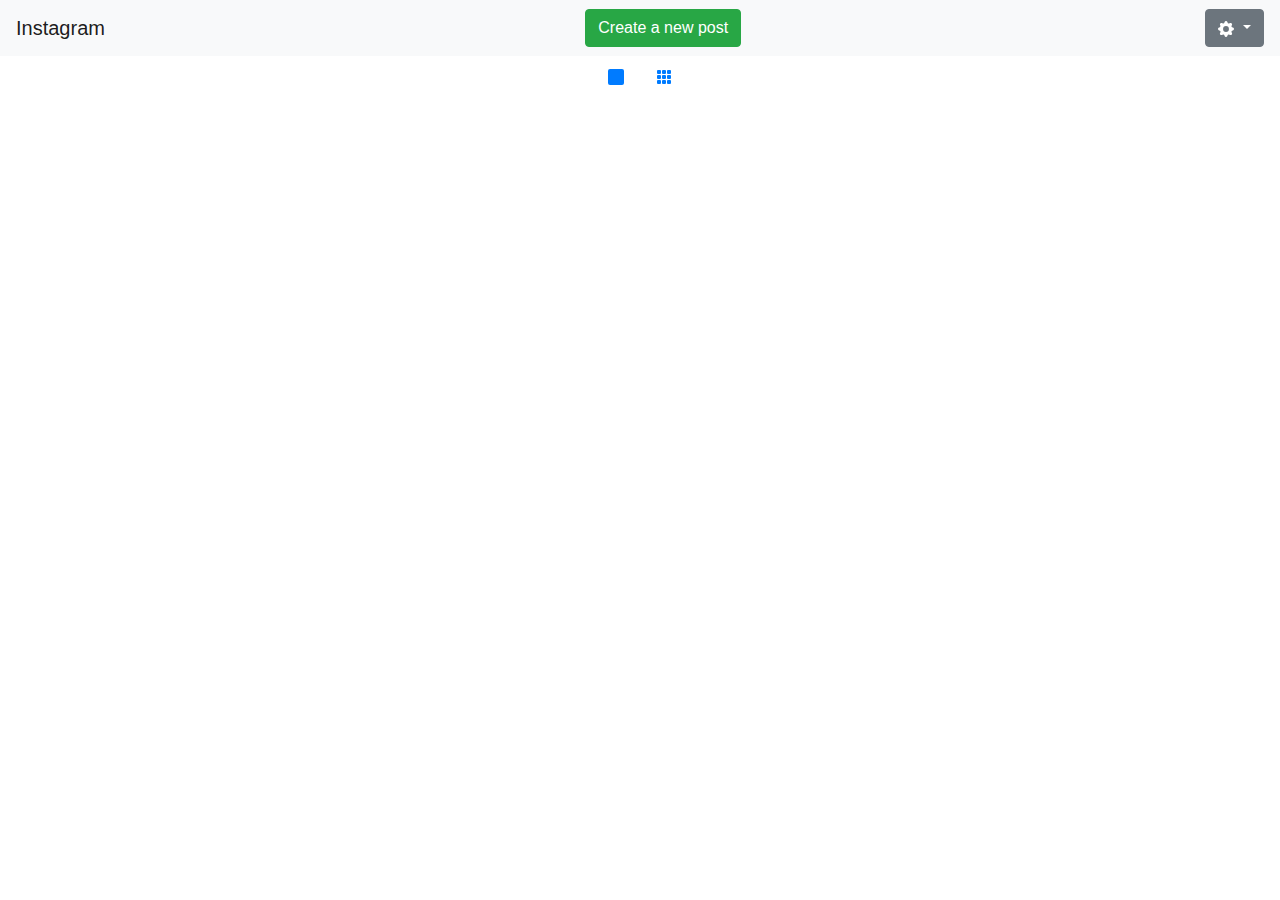
==== index.html @ 03d9f219 "bootstrap" ====
<!DOCTYPE html>
<html lang="en">

<head>
	<meta charset="UTF-8">
	<meta name="viewport" content="width=device-width, initial-scale=1.0">
	<!-- CSS only -->
	<link rel="stylesheet" href="https://stackpath.bootstrapcdn.com/bootstrap/4.5.2/css/bootstrap.min.css"
		integrity="sha384-JcKb8q3iqJ61gNV9KGb8thSsNjpSL0n8PARn9HuZOnIxN0hoP+VmmDGMN5t9UJ0Z" crossorigin="anonymous">
	<link rel="stylesheet" href="https://use.fontawesome.com/releases/v5.8.1/css/all.css" integrity="sha384-50oBUHEmvpQ+1lW4y57PTFmhCaXp0ML5d60M1M7uH2+nqUivzIebhndOJK28anvf" crossorigin="anonymous">
	<link rel="stylesheet" href="style.css">
	<title>Document</title>
</head>

<body>
	<!-- Image and text -->
	<nav class="navbar navbar-light bg-light">
		<a class="navbar-brand" href="#">
			<i class="fab fa-instagram"></i>
    Instagram
        </a>
        
			<button type="button" class="btn btn-success" >Create a new post</button>
			<div class="dropdown">
				<button class="btn btn-secondary dropdown-toggle" type="button" id="dropdownMenuButton" data-toggle="dropdown" aria-haspopup="true" aria-expanded="false">
                    <svg width="1em" height="1em" viewBox="0 0 16 16" class="bi bi-gear-fill" fill="currentColor" xmlns="http://www.w3.org/2000/svg">
                        <path fill-rule="evenodd" d="M9.405 1.05c-.413-1.4-2.397-1.4-2.81 0l-.1.34a1.464 1.464 0 0 1-2.105.872l-.31-.17c-1.283-.698-2.686.705-1.987 1.987l.169.311c.446.82.023 1.841-.872 2.105l-.34.1c-1.4.413-1.4 2.397 0 2.81l.34.1a1.464 1.464 0 0 1 .872 2.105l-.17.31c-.698 1.283.705 2.686 1.987 1.987l.311-.169a1.464 1.464 0 0 1 2.105.872l.1.34c.413 1.4 2.397 1.4 2.81 0l.1-.34a1.464 1.464 0 0 1 2.105-.872l.31.17c1.283.698 2.686-.705 1.987-1.987l-.169-.311a1.464 1.464 0 0 1 .872-2.105l.34-.1c1.4-.413 1.4-2.397 0-2.81l-.34-.1a1.464 1.464 0 0 1-.872-2.105l.17-.31c.698-1.283-.705-2.686-1.987-1.987l-.311.169a1.464 1.464 0 0 1-2.105-.872l-.1-.34zM8 10.93a2.929 2.929 0 1 0 0-5.86 2.929 2.929 0 0 0 0 5.858z"/>
                    </svg>
            </button>
				<div class="dropdown-menu" aria-labelledby="dropdownMenuButton">
					<a class="dropdown-item" href="#">Action</a>
					<a class="dropdown-item" href="#">Another action</a>
					<a class="dropdown-item" href="#">Something else here</a>
				</div>
			</div>
	</nav>
	<div class="container">
		<ul class="nav justify-content-center">
			<li class="nav-item">
				<a class="nav-link" href="#"><svg width="1em" height="1em" viewBox="0 0 16 16" class="bi bi-square-fill"
						fill="currentColor" xmlns="http://www.w3.org/2000/svg">
						<path d="M0 2a2 2 0 0 1 2-2h12a2 2 0 0 1 2 2v12a2 2 0 0 1-2 2H2a2 2 0 0 1-2-2V2z" />
					</svg></a>
			</li>
			<li class="nav-item">
				<a class="nav-link" href="#"><svg width="1em" height="1em" viewBox="0 0 16 16"
						class="bi bi-grid-3x3-gap-fill" fill="currentColor" xmlns="http://www.w3.org/2000/svg">
						<path
							d="M1 2a1 1 0 0 1 1-1h2a1 1 0 0 1 1 1v2a1 1 0 0 1-1 1H2a1 1 0 0 1-1-1V2zm5 0a1 1 0 0 1 1-1h2a1 1 0 0 1 1 1v2a1 1 0 0 1-1 1H7a1 1 0 0 1-1-1V2zm5 0a1 1 0 0 1 1-1h2a1 1 0 0 1 1 1v2a1 1 0 0 1-1 1h-2a1 1 0 0 1-1-1V2zM1 7a1 1 0 0 1 1-1h2a1 1 0 0 1 1 1v2a1 1 0 0 1-1 1H2a1 1 0 0 1-1-1V7zm5 0a1 1 0 0 1 1-1h2a1 1 0 0 1 1 1v2a1 1 0 0 1-1 1H7a1 1 0 0 1-1-1V7zm5 0a1 1 0 0 1 1-1h2a1 1 0 0 1 1 1v2a1 1 0 0 1-1 1h-2a1 1 0 0 1-1-1V7zM1 12a1 1 0 0 1 1-1h2a1 1 0 0 1 1 1v2a1 1 0 0 1-1 1H2a1 1 0 0 1-1-1v-2zm5 0a1 1 0 0 1 1-1h2a1 1 0 0 1 1 1v2a1 1 0 0 1-1 1H7a1 1 0 0 1-1-1v-2zm5 0a1 1 0 0 1 1-1h2a1 1 0 0 1 1 1v2a1 1 0 0 1-1 1h-2a1 1 0 0 1-1-1v-2z" />
					</svg></a>
			</li>

		</ul>
		<div class="container">
			<div class="row">
				<div class="col-sm">
					<img src="https://th.bing.com/th/id/OIP.-mjjxxIgT9xPdqLzLQ_F2wHaFj?pid=Api&w=207&h=155.25&c=7&dpr=2" alt="">
				</div>
				<div class="col-sm">
					<img src="https://th.bing.com/th/id/OIP.-mjjxxIgT9xPdqLzLQ_F2wHaFj?pid=Api&w=207&h=155.25&c=7&dpr=2" alt="">
				</div>
				<div class="col-sm">
					<img src="https://th.bing.com/th/id/OIP.-mjjxxIgT9xPdqLzLQ_F2wHaFj?pid=Api&w=207&h=155.25&c=7&dpr=2" alt="">
				</div>
			</div>
		</div>
	</div>


	</div>
	</nav>



	<!-- JS, Popper.js, and jQuery -->
	<script src="https://code.jquery.com/jquery-3.5.1.slim.min.js"
		integrity="sha384-DfXdz2htPH0lsSSs5nCTpuj/zy4C+OGpamoFVy38MVBnE+IbbVYUew+OrCXaRkfj" crossorigin="anonymous">
	</script>
	<script src="https://cdn.jsdelivr.net/npm/popper.js@1.16.1/dist/umd/popper.min.js"
		integrity="sha384-9/reFTGAW83EW2RDu2S0VKaIzap3H66lZH81PoYlFhbGU+6BZp6G7niu735Sk7lN" crossorigin="anonymous">
	</script>
	<script src="https://stackpath.bootstrapcdn.com/bootstrap/4.5.2/js/bootstrap.min.js"
		integrity="sha384-B4gt1jrGC7Jh4AgTPSdUtOBvfO8shuf57BaghqFfPlYxofvL8/KUEfYiJOMMV+rV" crossorigin="anonymous">
	</script>
</body>

</html>
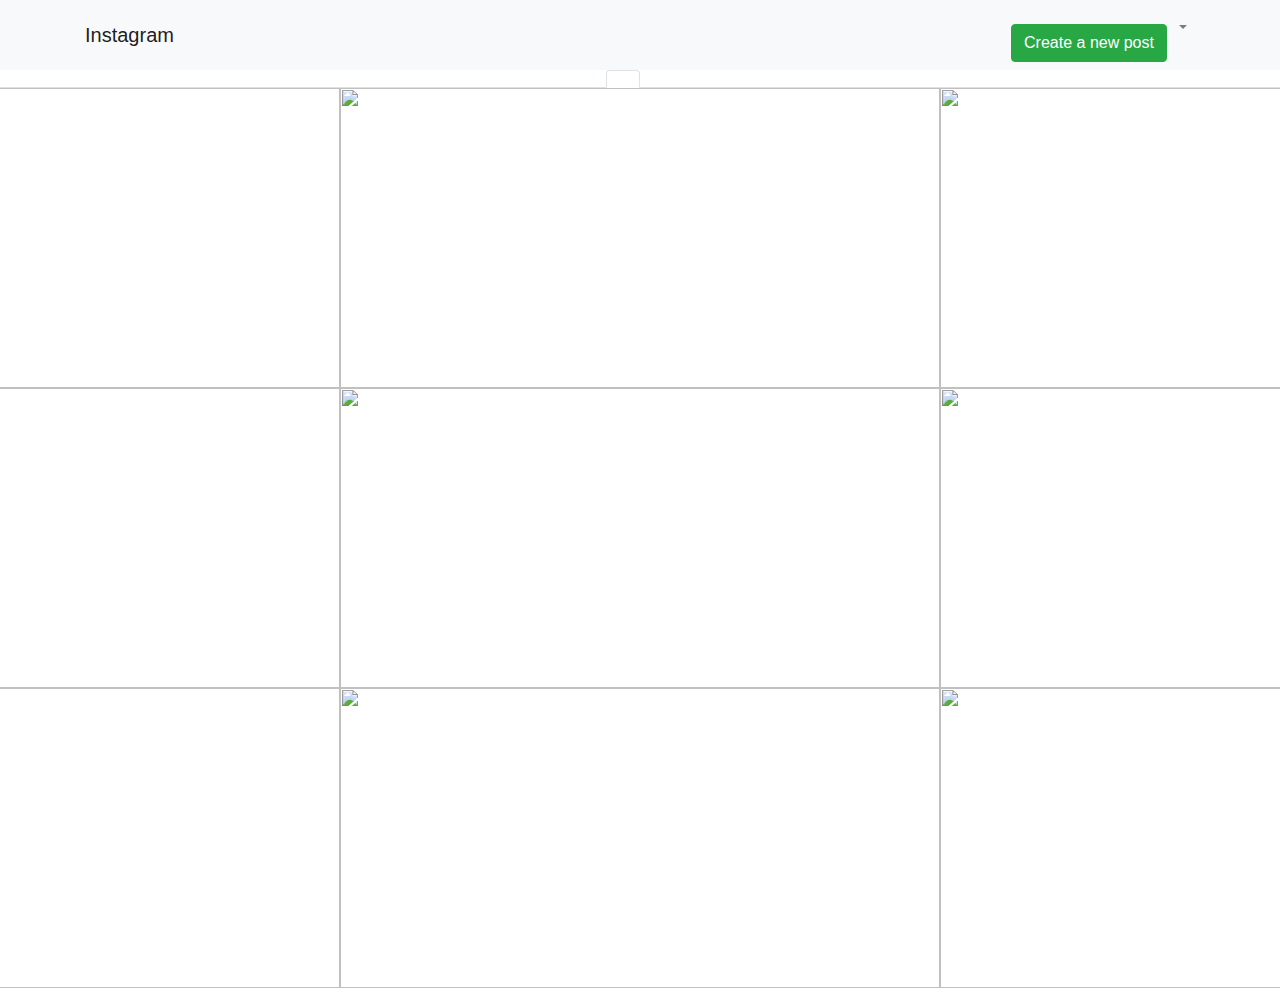
==== commit 8ecedd24: "first commit" ====
--- a/index.html
+++ b/index.html
@@ -7,81 +7,208 @@
 	<!-- CSS only -->
 	<link rel="stylesheet" href="https://stackpath.bootstrapcdn.com/bootstrap/4.5.2/css/bootstrap.min.css"
 		integrity="sha384-JcKb8q3iqJ61gNV9KGb8thSsNjpSL0n8PARn9HuZOnIxN0hoP+VmmDGMN5t9UJ0Z" crossorigin="anonymous">
-	<link rel="stylesheet" href="https://use.fontawesome.com/releases/v5.8.1/css/all.css" integrity="sha384-50oBUHEmvpQ+1lW4y57PTFmhCaXp0ML5d60M1M7uH2+nqUivzIebhndOJK28anvf" crossorigin="anonymous">
+	<link rel="stylesheet" href="https://use.fontawesome.com/releases/v5.8.1/css/all.css"
+		integrity="sha384-50oBUHEmvpQ+1lW4y57PTFmhCaXp0ML5d60M1M7uH2+nqUivzIebhndOJK28anvf" crossorigin="anonymous">
 	<link rel="stylesheet" href="style.css">
 	<title>Document</title>
 </head>
 
 <body>
 	<!-- Image and text -->
-	<nav class="navbar navbar-light bg-light">
-		<a class="navbar-brand" href="#">
-			<i class="fab fa-instagram"></i>
-    Instagram
-        </a>
-        
-			<button type="button" class="btn btn-success" >Create a new post</button>
-			<div class="dropdown">
-				<button class="btn btn-secondary dropdown-toggle" type="button" id="dropdownMenuButton" data-toggle="dropdown" aria-haspopup="true" aria-expanded="false">
-                    <svg width="1em" height="1em" viewBox="0 0 16 16" class="bi bi-gear-fill" fill="currentColor" xmlns="http://www.w3.org/2000/svg">
-                        <path fill-rule="evenodd" d="M9.405 1.05c-.413-1.4-2.397-1.4-2.81 0l-.1.34a1.464 1.464 0 0 1-2.105.872l-.31-.17c-1.283-.698-2.686.705-1.987 1.987l.169.311c.446.82.023 1.841-.872 2.105l-.34.1c-1.4.413-1.4 2.397 0 2.81l.34.1a1.464 1.464 0 0 1 .872 2.105l-.17.31c-.698 1.283.705 2.686 1.987 1.987l.311-.169a1.464 1.464 0 0 1 2.105.872l.1.34c.413 1.4 2.397 1.4 2.81 0l.1-.34a1.464 1.464 0 0 1 2.105-.872l.31.17c1.283.698 2.686-.705 1.987-1.987l-.169-.311a1.464 1.464 0 0 1 .872-2.105l.34-.1c1.4-.413 1.4-2.397 0-2.81l-.34-.1a1.464 1.464 0 0 1-.872-2.105l.17-.31c.698-1.283-.705-2.686-1.987-1.987l-.311.169a1.464 1.464 0 0 1-2.105-.872l-.1-.34zM8 10.93a2.929 2.929 0 1 0 0-5.86 2.929 2.929 0 0 0 0 5.858z"/>
-                    </svg>
-            </button>
-				<div class="dropdown-menu" aria-labelledby="dropdownMenuButton">
-					<a class="dropdown-item" href="#">Action</a>
-					<a class="dropdown-item" href="#">Another action</a>
-					<a class="dropdown-item" href="#">Something else here</a>
-				</div>
-			</div>
-	</nav>
-	<div class="container">
-		<ul class="nav justify-content-center">
-			<li class="nav-item">
-				<a class="nav-link" href="#"><svg width="1em" height="1em" viewBox="0 0 16 16" class="bi bi-square-fill"
-						fill="currentColor" xmlns="http://www.w3.org/2000/svg">
-						<path d="M0 2a2 2 0 0 1 2-2h12a2 2 0 0 1 2 2v12a2 2 0 0 1-2 2H2a2 2 0 0 1-2-2V2z" />
-					</svg></a>
-			</li>
-			<li class="nav-item">
-				<a class="nav-link" href="#"><svg width="1em" height="1em" viewBox="0 0 16 16"
-						class="bi bi-grid-3x3-gap-fill" fill="currentColor" xmlns="http://www.w3.org/2000/svg">
-						<path
-							d="M1 2a1 1 0 0 1 1-1h2a1 1 0 0 1 1 1v2a1 1 0 0 1-1 1H2a1 1 0 0 1-1-1V2zm5 0a1 1 0 0 1 1-1h2a1 1 0 0 1 1 1v2a1 1 0 0 1-1 1H7a1 1 0 0 1-1-1V2zm5 0a1 1 0 0 1 1-1h2a1 1 0 0 1 1 1v2a1 1 0 0 1-1 1h-2a1 1 0 0 1-1-1V2zM1 7a1 1 0 0 1 1-1h2a1 1 0 0 1 1 1v2a1 1 0 0 1-1 1H2a1 1 0 0 1-1-1V7zm5 0a1 1 0 0 1 1-1h2a1 1 0 0 1 1 1v2a1 1 0 0 1-1 1H7a1 1 0 0 1-1-1V7zm5 0a1 1 0 0 1 1-1h2a1 1 0 0 1 1 1v2a1 1 0 0 1-1 1h-2a1 1 0 0 1-1-1V7zM1 12a1 1 0 0 1 1-1h2a1 1 0 0 1 1 1v2a1 1 0 0 1-1 1H2a1 1 0 0 1-1-1v-2zm5 0a1 1 0 0 1 1-1h2a1 1 0 0 1 1 1v2a1 1 0 0 1-1 1H7a1 1 0 0 1-1-1v-2zm5 0a1 1 0 0 1 1-1h2a1 1 0 0 1 1 1v2a1 1 0 0 1-1 1h-2a1 1 0 0 1-1-1v-2z" />
-					</svg></a>
-			</li>
-
-		</ul>
-		<div class="container">
-			<div class="row">
-				<div class="col-sm">
-					<img src="https://th.bing.com/th/id/OIP.-mjjxxIgT9xPdqLzLQ_F2wHaFj?pid=Api&w=207&h=155.25&c=7&dpr=2" alt="">
-				</div>
-				<div class="col-sm">
-					<img src="https://th.bing.com/th/id/OIP.-mjjxxIgT9xPdqLzLQ_F2wHaFj?pid=Api&w=207&h=155.25&c=7&dpr=2" alt="">
-				</div>
-				<div class="col-sm">
-					<img src="https://th.bing.com/th/id/OIP.-mjjxxIgT9xPdqLzLQ_F2wHaFj?pid=Api&w=207&h=155.25&c=7&dpr=2" alt="">
-				</div>
+	<nav class="navbar navbar-expand-lg navbar-light bg-light">
+		<div class="container justify-content center">
+			<a class="navbar-brand" href="#"><i class="fab fa-instagram"></i>Instagram</a>
+			<button class="navbar-toggler" type="button" data-toggle="collapse" data-target="#navbarNavDropdown" aria-controls="navbarNavDropdown" aria-expanded="false" aria-label="Toggle navigation">
+                    <span class="navbar-toggler-icon"></span>
+                </button>
+			<div class="collapse navbar-collapse" id="navbarNavDropdown">
+				<ul class="navbar-nav ml-auto">
+					<li class="nav-item active">
+						<a class="nav-link" href="#">
+							<a class="btn btn-success" data-toggle="modal" data-target="#exampleModal">Create a new
+								post</a>
+						</a>
+					</li>
+					<div class="modal fade" id="exampleModal" tabindex="-1" role="dialog"
+						aria-labelledby="exampleModalLabel" aria-hidden="true">
+						<div class="modal-dialog" role="document">
+							<div class="modal-content">
+								<div class="modal-header">
+									<h5 class="modal-title" id="exampleModalLabel">Modal title</h5>
+									<button type="button" class="close" data-dismiss="modal" aria-label="Close">
+                                        <span aria-hidden="true">&times;</span>
+                                    </button>
+								</div>
+								<div class="modal-body">
+
+								</div>
+								<div class="modal-footer">
+									<button type="button" class="btn btn-secondary" data-dismiss="modal">Close</button>
+									<button type="button" class="btn btn-primary">Save changes</button>
+								</div>
+							</div>
+						</div>
+					</div>
+					<li class="nav-item dropdown">
+						<a class="nav-link dropdown-toggle" href="#" id="navbarDropdownMenuLink" data-toggle="dropdown"
+							aria-haspopup="true" aria-expanded="false">
+
+						</a>
+						<div class="dropdown-menu dropdown" aria-labelledby="navbarDropdownMenuLink">
+							<a class="dropdown-item" href="#">Action</a>
+							<a class="dropdown-item" href="#">Another action</a>
+							<a class="dropdown-item" href="#">Something else here</a>
+							<a class="dropdown-item" href="#">Log out</a>
+						</div>
+					</li>
+				</ul>
 			</div>
 		</div>
-	</div>
-
-
-	</div>
 	</nav>
-
-
-
-	<!-- JS, Popper.js, and jQuery -->
-	<script src="https://code.jquery.com/jquery-3.5.1.slim.min.js"
-		integrity="sha384-DfXdz2htPH0lsSSs5nCTpuj/zy4C+OGpamoFVy38MVBnE+IbbVYUew+OrCXaRkfj" crossorigin="anonymous">
-	</script>
-	<script src="https://cdn.jsdelivr.net/npm/popper.js@1.16.1/dist/umd/popper.min.js"
-		integrity="sha384-9/reFTGAW83EW2RDu2S0VKaIzap3H66lZH81PoYlFhbGU+6BZp6G7niu735Sk7lN" crossorigin="anonymous">
-	</script>
-	<script src="https://stackpath.bootstrapcdn.com/bootstrap/4.5.2/js/bootstrap.min.js"
-		integrity="sha384-B4gt1jrGC7Jh4AgTPSdUtOBvfO8shuf57BaghqFfPlYxofvL8/KUEfYiJOMMV+rV" crossorigin="anonymous">
-	</script>
+	<ul class="nav nav-tabs" id="myTab" role="tablist">
+		<li class="nav-item" role="presentation">
+			<a class="nav-link active" id="home-tab" data-toggle="tab" href="#home" role="tab" aria-controls="home"
+				aria-selected="true"><i class="fas fa-th"></i></a>
+		</li>
+		<li class="nav-item" role="presentation">
+			<a class="nav-link" id="profile-tab" data-toggle="tab" href="#profile" role="tab" aria-controls="profile"
+				aria-selected="false"><i class="fas fa-square"></i></a>
+		</li>
+
+	</ul>
+	
+    <div class="tab-content" id="myTabContent">
+		<div class="tab-pane fade show active" id="home" role="tabpanel" aria-labelledby="home-tab">
+
+        <div class="container2">
+			<div>
+				<div>
+					<img src="http://cdn.home-designing.com/wp-content/uploads/2015/02/modern-dining-room-600x400.png" alt="">
+                </div>
+					<div>
+						<img src="https://i.ytimg.com/vi/j2g6j7wficU/maxresdefault.jpg" alt="">
+                    </div>
+					<div>
+							<img src="https://i.ytimg.com/vi/gMxecsguJew/maxresdefault.jpg" alt="">
+                    </div>
+			</div>
+						<div>
+							<div>
+								<img src="https://www.baufritz.com/images/houses/view/2141/5.jpg" alt="">
+            </div>
+								<div>
+									<img src="https://assets.architecturaldesigns.com/plan_assets/14633/original/14633RK_sky_1_1509725698.jpg?1509725698" alt="">
+            </div>
+									<div>
+										<img src="http://www.hauteresidence.com/wp-content/uploads/2015/01/Minimalist-Masterpiece.jpeg" alt="">
+            </div>
+									</div>
+									<div>
+										<div>
+											<img src="https://www.oswaldhomes.com.au/sites/www.oswaldhomes.com.au/files/styles/responsive-teaser/public/field/image/osw-mid_century-edition_6-mesquite-v1-3k-min.jpg?itok=Dn5B93lD" alt="">
+                            </div>
+											<div>
+												<img src="https://th.bing.com/th/id/OIP.t42d3lIMtB2a0WEZNXQRigHaEK?pid=Api&rs=1" alt="">
+            </div>
+												<div>
+													<img src="https://assets.architecturaldesigns.com/plan_assets/23605/original/23605jd_1_FRONT-PHOTO-1_1461788167_1479216490.jpg?1506334148" alt="">
+            </div>
+									</div>
+                                    </div>
+		</div>
+											<div class="tab-pane fade" id="profile" role="tabpanel"
+												aria-labelledby="profile-tab">
+												<div class="container3">
+													<div class="post">
+														<div class="post-header">
+															<div>
+																<h2>Exterior</h2>
+															</div>
+															<div>
+																<span>12/14</span>
+															</div>
+														</div>
+														<div>
+															<img src="https://images.dwell.com/photos-6141449699421642752/6380470331739746304-large/gated-driveway-entry.jpg/"></img>
+														</div>
+														<div>
+															<p>Gated Driveway Entry <strong>#Minimalism</strong></p>
+														</div>
+                                                        <div class="post-header">
+															<div>
+																<h2>Exterior</h2>
+															</div>
+															<div>
+																<span>12/14</span>
+															</div>
+														</div>
+                                                        <div>
+															<img src="https://www.oswaldhomes.com.au/sites/www.oswaldhomes.com.au/files/styles/responsive-teaser/public/field/image/osw-mid_century-edition_6-mesquite-v1-3k-min.jpg?itok=Dn5B93lD" alt="">
+														</div>
+														<div>
+															<p>Driveway Entry 2 <strong>#Minimalism</strong></p>
+														</div>
+                                                        <div class="post-header">
+															<div>
+																<h2>Exterior</h2>
+															</div>
+															<div>
+																<span>12/15</span>
+															</div>
+														</div>
+                                                        <div>
+															<img src="https://assets.architecturaldesigns.com/plan_assets/23605/original/23605jd_1_FRONT-PHOTO-1_1461788167_1479216490.jpg?1506334148" alt="">
+														</div>
+														<div>
+															<p>Driveway Entry 3<strong>#Minimalism</strong></p>
+														</div>
+                                                        <div class="post-header">
+															<div>
+																<h2>Exterior</h2>
+															</div>
+															<div>
+																<span>12/16</span>
+															</div>
+														</div>
+                                                        <div>
+															<img src="https://th.bing.com/th/id/OIP.t42d3lIMtB2a0WEZNXQRigHaEK?pid=Api&rs=1" alt="">
+														</div>
+														<div>
+															<p>Backyard <strong>#Minimalism</strong></p>
+														</div>
+													</div>
+												</div>
+
+											</div>
+
+
+
+
+
+
+
+
+
+
+
+
+
+
+											<!-- JS, Popper.js, and jQuery -->
+											<script src="https://code.jquery.com/jquery-3.5.1.slim.min.js"
+												integrity="sha384-DfXdz2htPH0lsSSs5nCTpuj/zy4C+OGpamoFVy38MVBnE+IbbVYUew+OrCXaRkfj"
+												crossorigin="anonymous">
+											</script>
+											<script
+												src="https://cdn.jsdelivr.net/npm/popper.js@1.16.1/dist/umd/popper.min.js"
+												integrity="sha384-9/reFTGAW83EW2RDu2S0VKaIzap3H66lZH81PoYlFhbGU+6BZp6G7niu735Sk7lN"
+												crossorigin="anonymous">
+											</script>
+											<script
+												src="https://stackpath.bootstrapcdn.com/bootstrap/4.5.2/js/bootstrap.min.js"
+												integrity="sha384-B4gt1jrGC7Jh4AgTPSdUtOBvfO8shuf57BaghqFfPlYxofvL8/KUEfYiJOMMV+rV"
+												crossorigin="anonymous">
+											</script>
 </body>
 
 </html>--- a/style.css
+++ b/style.css
@@ -0,0 +1,42 @@
+/* div{
+    display: flex;
+    justify-content: center;
+} */
+.container2{
+    display: flex;
+    justify-content: center;
+}
+
+
+
+.btn{
+    float: right;
+}
+
+.tab-content{
+    display: flex;
+    justify-content: center;
+    
+}
+
+
+i{
+    color: grey;
+    
+}
+i:hover{
+    color: #28a745;
+}
+
+img{
+    width: 600px;
+    height: 300px;
+}
+
+
+
+.nav{
+     display: flex;
+    justify-content: center;
+
+}